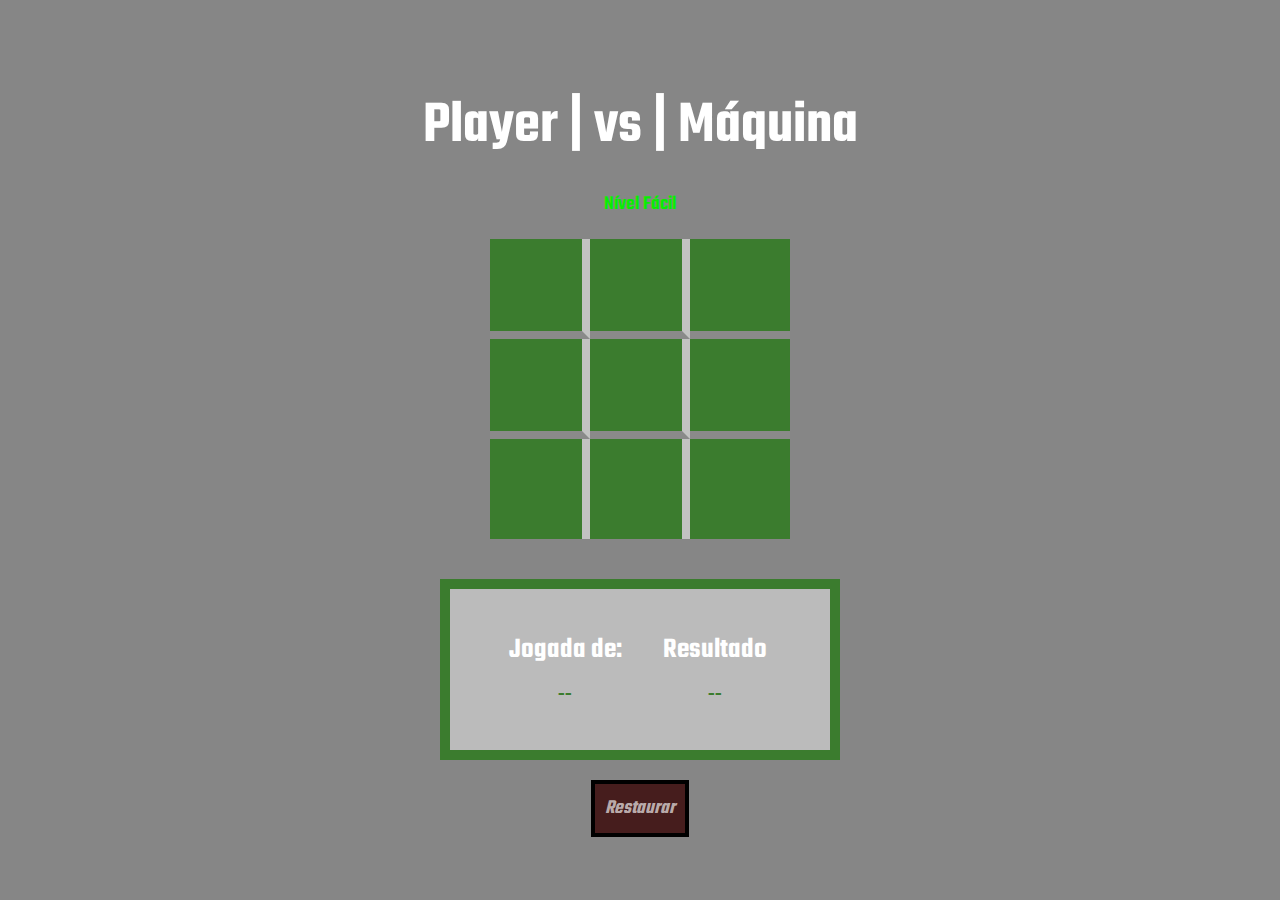
==== facil.html @ 7baafb75 "second commit - data update" ====
<!DOCTYPE html>
<html lang="pt">

<head>
    <meta charset="UTF-8">
    <meta http-equiv="X-UA-Compatible" content="IE=edge">
    <meta name="viewport" content="width=device-width, initial-scale=1.0">
    <meta name="viewport" content="width=device-width, initial-scale=1.0">
    <link rel="preconnect" href="https://fonts.googleapis.com">
    <link rel="preconnect" href="https://fonts.gstatic.com" crossorigin>
    <link href="https://fonts.googleapis.com/css2?family=Teko:wght@700&display=swap" rel="stylesheet">
    <title>Modo fácil - Jogo da velha</title>

    <link rel="stylesheet" href="styles/reset.css">
    <link rel="stylesheet" href="styles/facil.css" />
</head>

<body>
    <h1>Player | vs | Máquina</h1>
    <h2>Nível Fácil </h2>

    <div class="area">
        <div data-item="a1" class="item b r"></div>
        <div data-item="a2" class="item b r"></div>
        <div data-item="a3" class="item b"></div>

        <div data-item="b1" class="item b r"></div>
        <div data-item="b2" class="item b r"></div>
        <div data-item="b3" class="item b"></div>

        <div data-item="c1" class="item r"></div>
        <div data-item="c2" class="item r"></div>
        <div data-item="c3" class="item"></div>
    </div>

    <div class="info">
        <div class="infoitem">
            <div class="infotitulo">Jogada de:</div>
            <div class="infocorpo vez">--</div>
        </div>
        <div class="infoitem">
            <div class="infotitulo">Resultado</div>
            <div class="infocorpo resultado">--</div>
        </div>
    </div>

    <button class="reset">Restaurar</button>

    <!-- <script src=""></script> -->
</body>

</html>
---- styles/facil.css ----
body {
    display: flex;
    min-height: 100vh;
    justify-content: center;
    align-items: center;
    flex-direction: column;
    background-color: rgb(134, 134, 134);
    font-family: Arial, Helvetica, sans-serif;
}

h1 {
    font-family: 'Teko', sans-serif;
    font-weight: 600;
    font-size: 60px;
    text-decoration: none;
    color: #FFF;
    margin: 20px ;
}

h2 {
    font-family: 'Teko', sans-serif;
    font-weight: 600;
    font-size: 20px;
    text-decoration: none;
    color: rgb(11, 236, 3);
}

.area {
    width: 300px;
    display: grid;
    grid-template-columns: repeat(3, 1fr);
    margin-top: 20px;
    background-color: #3b7c2e;
}

.area .item {
    font-family: 'Teko', sans-serif;
    width: 100px;
    height: 100px;
    display: flex;
    justify-content: center;
    align-items: center;
    font-size: 90px;
    font-weight: bold;
    color: #FFF;
    cursor: pointer;
}

.item:hover {
    background-color: rgba(0, 0, 0, 0.1);
}

/* .item.t {
    border-top: 1px solid #FFF;
}

.item.l {
    border-left: 1px solid #FFF;
} */

.item.r {
    border-right: 8px solid rgb(194, 194, 194);
}

.item.b {
    border-bottom: 8px solid rgb(138, 138, 138);
}

.info {
    width: 400px;
    display: flex;
    margin-top: 40px;
    border: 10px solid #3b7c2e;
    padding: 40px;
    background-color: #bbbbbb;
}

.infoitem {
    flex: 1;
}

.infotitulo {
    font-family: 'Teko', sans-serif;
    font-weight: 600;
    font-size: clamp(.0em, 1em + 1vw, 2em);
    text-decoration: none;
    text-align: center;
    color: #FFF;
    margin-bottom: 10px;
}

.infocorpo {
    font-family: 'Teko', sans-serif;
    font-weight: 600;
    font-size: 60px;
    text-decoration: none;
    text-align: center;
    color: #3b7c2e;
    font-size: 20px;
}

.reset {
    font-family: 'Teko', sans-serif;
    font-weight: 600;
    font-size: 20px;
    font-style: italic;
    text-decoration: none;
    border: 4px solid #000;
    background-color: rgb(70, 29, 29);
    color: rgba(255, 255, 255, 0.651);
    padding: 10px;
    margin-top: 20px;
}

button:hover {
    transform: scale(1.1);
    transition: 0.7s;
}
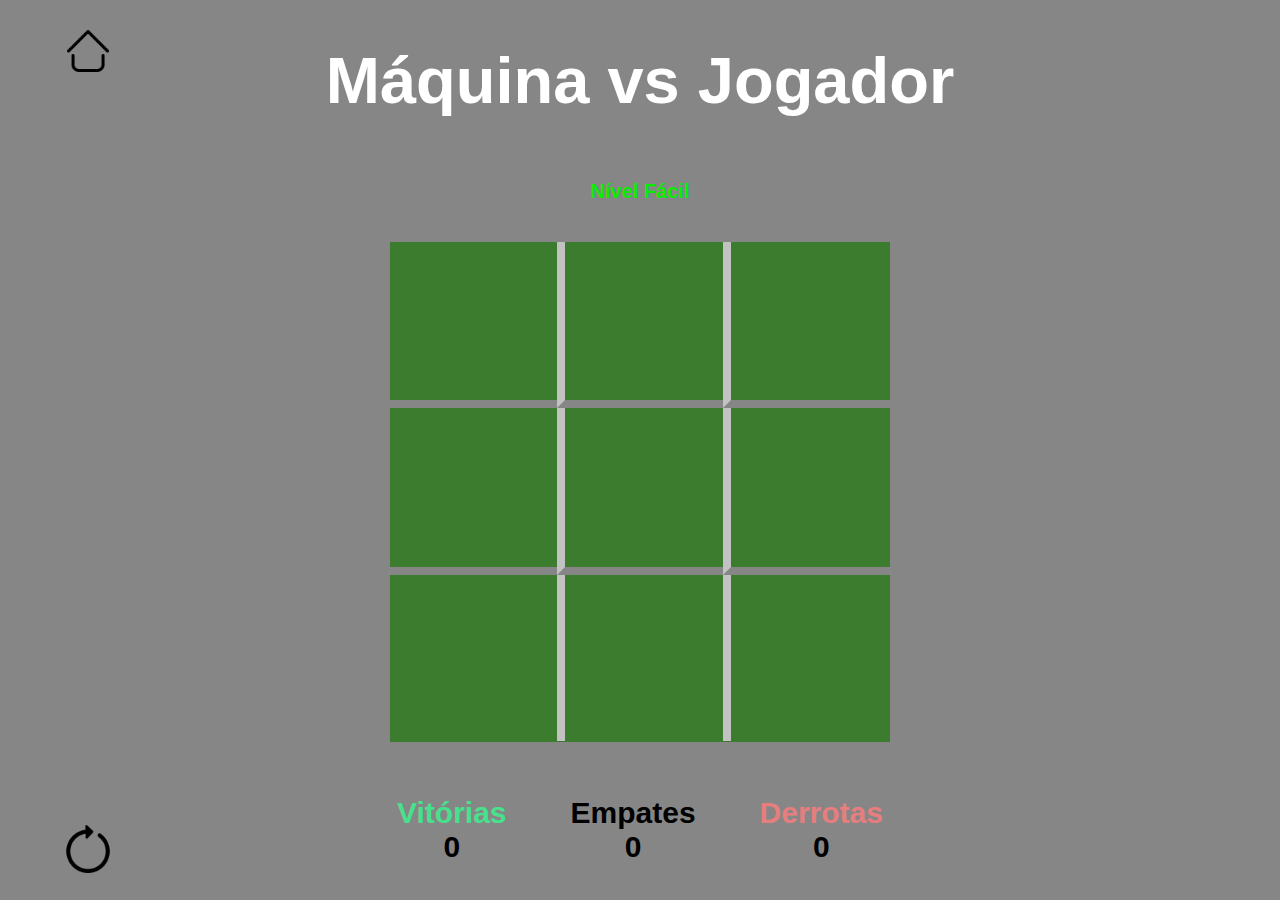
==== commit 17e3550c: "adicionando as dificudades" ====
--- a/facil.html
+++ b/facil.html
@@ -1,52 +1,82 @@
 <!DOCTYPE html>
-<html lang="pt">
+<html lang="pt-br">
+    <head>
+        <meta charset="UTF-8" />
+        <meta http-equiv="X-UA-Compatible" content="IE=edge" />
+        <meta name="viewport" content="width=device-width, initial-scale=1.0" />
+        <link rel="preconnect" href="https://fonts.googleapis.com" />
+        <link rel="preconnect" href="https://fonts.gstatic.com" crossorigin />
+        <link
+            href="https://fonts.googleapis.com/css2?family=Kanit&display=swap"
+            rel="stylesheet"
+        />
+        <link rel="stylesheet" href="../styles/reset.css" />
+        <link rel="stylesheet" href="../styles/facil.css" />
+        <script src="../scripts/facil.js" defer></script>
+        <title>Jogo da velha - Modo Fácil</title>
+    </head>
+    <body>
+        <header>
+            <a href="../modoJogo.html">
+                <img src="../img/home.png" alt="home" id="home" />
+            </a>
+            <h1 id="tituloTurno"></h1>
+        </header>
 
-<head>
-    <meta charset="UTF-8">
-    <meta http-equiv="X-UA-Compatible" content="IE=edge">
-    <meta name="viewport" content="width=device-width, initial-scale=1.0">
-    <meta name="viewport" content="width=device-width, initial-scale=1.0">
-    <link rel="preconnect" href="https://fonts.googleapis.com">
-    <link rel="preconnect" href="https://fonts.gstatic.com" crossorigin>
-    <link href="https://fonts.googleapis.com/css2?family=Teko:wght@700&display=swap" rel="stylesheet">
-    <title>Modo fácil - Jogo da velha</title>
+        <h3>Nível Fácil</h3>
 
-    <link rel="stylesheet" href="styles/reset.css">
-    <link rel="stylesheet" href="styles/facil.css" />
-</head>
+        <main>
+            <div class="grade">
+                <div class="celula" id="0" onclick="jogar(this.id)"></div>
+                <div class="celula" id="1" onclick="jogar(this.id)"></div>
+                <div class="celula" id="2" onclick="jogar(this.id)"></div>
 
-<body>
-    <h1>Player | vs | Máquina</h1>
-    <h2>Nível Fácil </h2>
+                <div class="celula" id="3" onclick="jogar(this.id)"></div>
+                <div class="celula" id="4" onclick="jogar(this.id)"></div>
+                <div class="celula" id="5" onclick="jogar(this.id)"></div>
 
-    <div class="area">
-        <div data-item="a1" class="item b r"></div>
-        <div data-item="a2" class="item b r"></div>
-        <div data-item="a3" class="item b"></div>
+                <div class="celula" id="6" onclick="jogar(this.id)"></div>
+                <div class="celula" id="7" onclick="jogar(this.id)"></div>
+                <div class="celula" id="8" onclick="jogar(this.id)"></div>
+            </div>
 
-        <div data-item="b1" class="item b r"></div>
-        <div data-item="b2" class="item b r"></div>
-        <div data-item="b3" class="item b"></div>
+            <div class="modalGanhador">
+                <div class="containerModalGanhador">
+                    <h1 id="vencedorModal"></h1>
+                    <button onclick="limparGrade(), ocultarModal()">
+                        Jogar novamente
+                    </button>
+                    <a href="../modoJogo.html">
+                        <button>Voltar ao menu</button>
+                    </a>
+                </div>
+            </div>
 
-        <div data-item="c1" class="item r"></div>
-        <div data-item="c2" class="item r"></div>
-        <div data-item="c3" class="item"></div>
-    </div>
 
-    <div class="info">
-        <div class="infoitem">
-            <div class="infotitulo">Jogada de:</div>
-            <div class="infocorpo vez">--</div>
-        </div>
-        <div class="infoitem">
-            <div class="infotitulo">Resultado</div>
-            <div class="infocorpo resultado">--</div>
-        </div>
-    </div>
+        </main>
 
-    <button class="reset">Restaurar</button>
+        <footer>
+            <img
+                src="../img/reiniciar.png"
+                alt="reiniciar"
+                id="reiniciar"
+                onclick="limparGrade()"
+            />
 
-    <!-- <script src=""></script> -->
-</body>
-
+            <div class="pontuacoes">
+                <div class="jogador">
+                    <h2 id="jogador">Vitórias</h2>
+                    <h2 id="pontosJogador"></h2>
+                </div>
+                <div class="empates">
+                    <h2 id="empates">Empates</h2>
+                    <h2 id="qtdeEmpates"></h2>
+                </div>
+                <div class="computador">
+                    <h2 id="computador">Derrotas</h2>
+                    <h2 id="pontosComputador"></h2>
+                </div>
+            </div>
+        </footer>
+    </body>
 </html>--- a/styles/facil.css
+++ b/styles/facil.css
@@ -6,114 +6,208 @@
     align-items: center;
     flex-direction: column;
     background-color: rgb(134, 134, 134);
-    font-family: Arial, Helvetica, sans-serif;
-}
-
-h1 {
-    font-family: 'Teko', sans-serif;
-    font-weight: 600;
-    font-size: 60px;
-    text-decoration: none;
-    color: #FFF;
-    margin: 20px ;
-}
-
-h2 {
+    font-family:  'Teko', sans-serif;
+}
+
+header {
+    width: 100vw;
+    height: 100px;
+    display: flex;
+    justify-content: center;
+    align-items: center;
+}
+
+h3 {
     font-family: 'Teko', sans-serif;
     font-weight: 600;
     font-size: 20px;
     text-decoration: none;
     color: rgb(11, 236, 3);
-}
-
-.area {
-    width: 300px;
-    display: grid;
-    grid-template-columns: repeat(3, 1fr);
-    margin-top: 20px;
+    margin-top: 80px;
+}
+
+h1 {
+    font-family: 'Teko', sans-serif;
+    text-decoration: none;
+    color: #FFF;
+    margin-top: 60px ;
+}
+
+
+header h1 {
+    font-size: 65px;
+}
+
+#home {
+    position: absolute;
+    top: 3vh;
+    left: 5vw;
+    transition: 0.5s;
+    width: 48px;
+}
+
+#home:hover {
+    transform: scale(0.8);
+}
+
+main {
+    flex-grow: 1;
+    width: 100vw;
+    display: flex;
+    align-items: center;
+    justify-content: center;
+}
+
+.grade {
+    display: flex;
+    flex-wrap: wrap;
+    width: 500px;
+    height: 500px;
     background-color: #3b7c2e;
 }
 
-.area .item {
-    font-family: 'Teko', sans-serif;
-    width: 100px;
+.celula {
+    display: flex;
+    justify-content: center;
+    align-items: center;
+    font-size: 80px;
+    width: 33.3%;
+    height: 33.3%;
+    border-left: 8px solid rgb(194, 194, 194);
+    border-bottom: 8px solid rgb(134, 134, 134);
+}
+
+.celula:nth-child(1),
+.celula:nth-child(4),
+.celula:nth-child(7) {
+    border-left: 0;
+}
+
+.celula:nth-child(7),
+.celula:nth-child(8),
+.celula:nth-child(9) {
+    border-bottom: 0;
+}
+
+.celula:hover {
+    background-color: rgba(0, 0, 0, 0.13);
+}
+
+footer {
+    width: 100vw;
     height: 100px;
     display: flex;
-    justify-content: center;
-    align-items: center;
-    font-size: 90px;
-    font-weight: bold;
-    color: #FFF;
+    align-items: center;
+    justify-content: center;
+    margin-bottom: 20px;
+}
+
+#reiniciar {
+    position: absolute;
+    bottom: 3vh;
+    left: 5vw;
+    transition: 0.5s;
     cursor: pointer;
-}
-
-.item:hover {
-    background-color: rgba(0, 0, 0, 0.1);
-}
-
-/* .item.t {
-    border-top: 1px solid #FFF;
-}
-
-.item.l {
-    border-left: 1px solid #FFF;
-} */
-
-.item.r {
-    border-right: 8px solid rgb(194, 194, 194);
-}
-
-.item.b {
-    border-bottom: 8px solid rgb(138, 138, 138);
-}
-
-.info {
-    width: 400px;
-    display: flex;
-    margin-top: 40px;
-    border: 10px solid #3b7c2e;
-    padding: 40px;
-    background-color: #bbbbbb;
-}
-
-.infoitem {
-    flex: 1;
-}
-
-.infotitulo {
-    font-family: 'Teko', sans-serif;
-    font-weight: 600;
-    font-size: clamp(.0em, 1em + 1vw, 2em);
+    width: 48px;
+}
+
+
+
+.pontuacoes {
+    display: flex;
+    align-items: center;
+    text-align: center;
+    gap: 5vw;
+}
+
+h2 {
+    font-size: 30px;
+}
+
+#jogador {
+    color: #49e08d;
+}
+
+#computador {
+    color: #e77e7e;
+}
+
+.modalGanhador {
+    position: absolute;
+    width: 100vw;
+    height: 100vh;
+    background-color: #0009;
+    top: 0;
+    left: 0;
+    display: none;
+    align-items: center;
+    justify-content: center;
+}
+
+.containerModalGanhador {
+    width: 30%;
+    height: 30%;
+    display: flex;
+    flex-direction: column;
+    align-items: center;
+    padding: 10px;
+    gap: 20px;
+    background-color: rgb(86, 2, 107);
+    box-shadow: 0px 0px 20px #000;
+}
+
+.containerModalGanhador button {
+    background-color: rgb(155, 155, 155);
+    width: 25vw;
+    height: 6vh;
+    font-size: 18px;
+    border: 2px solid #000000;
+    cursor: pointer;
+    transition: 0.5s;
+}
+
+.containerModalGanhador button:hover {
+    transform: scale(1.05);
+}
+
+a:link,
+a:visited {
     text-decoration: none;
-    text-align: center;
-    color: #FFF;
-    margin-bottom: 10px;
-}
-
-.infocorpo {
-    font-family: 'Teko', sans-serif;
-    font-weight: 600;
-    font-size: 60px;
-    text-decoration: none;
-    text-align: center;
-    color: #3b7c2e;
-    font-size: 20px;
-}
-
-.reset {
-    font-family: 'Teko', sans-serif;
-    font-weight: 600;
-    font-size: 20px;
-    font-style: italic;
-    text-decoration: none;
-    border: 4px solid #000;
-    background-color: rgb(70, 29, 29);
-    color: rgba(255, 255, 255, 0.651);
-    padding: 10px;
-    margin-top: 20px;
-}
-
-button:hover {
-    transform: scale(1.1);
-    transition: 0.7s;
+}
+
+@media (max-width: 768px) {
+    header h1 {
+        font-size: 24px;
+        margin-top: 20vh;
+    }
+
+    h2 {
+        font-size: 20px;
+    }
+
+    .grade {
+        width: 350px;
+        height: 400px;
+    }
+
+    #home,
+    #reiniciar {
+        width: 48px;
+    }
+
+    .pontuacoes {
+        margin-bottom: 20vh;
+    }
+
+    .containerModalGanhador {
+        width: 70%;
+        height: 35%;
+        padding: 5px;
+        text-align: center;
+    }
+
+    .containerModalGanhador button {
+        width: 60vw;
+        height: 7vh;
+    }
 }